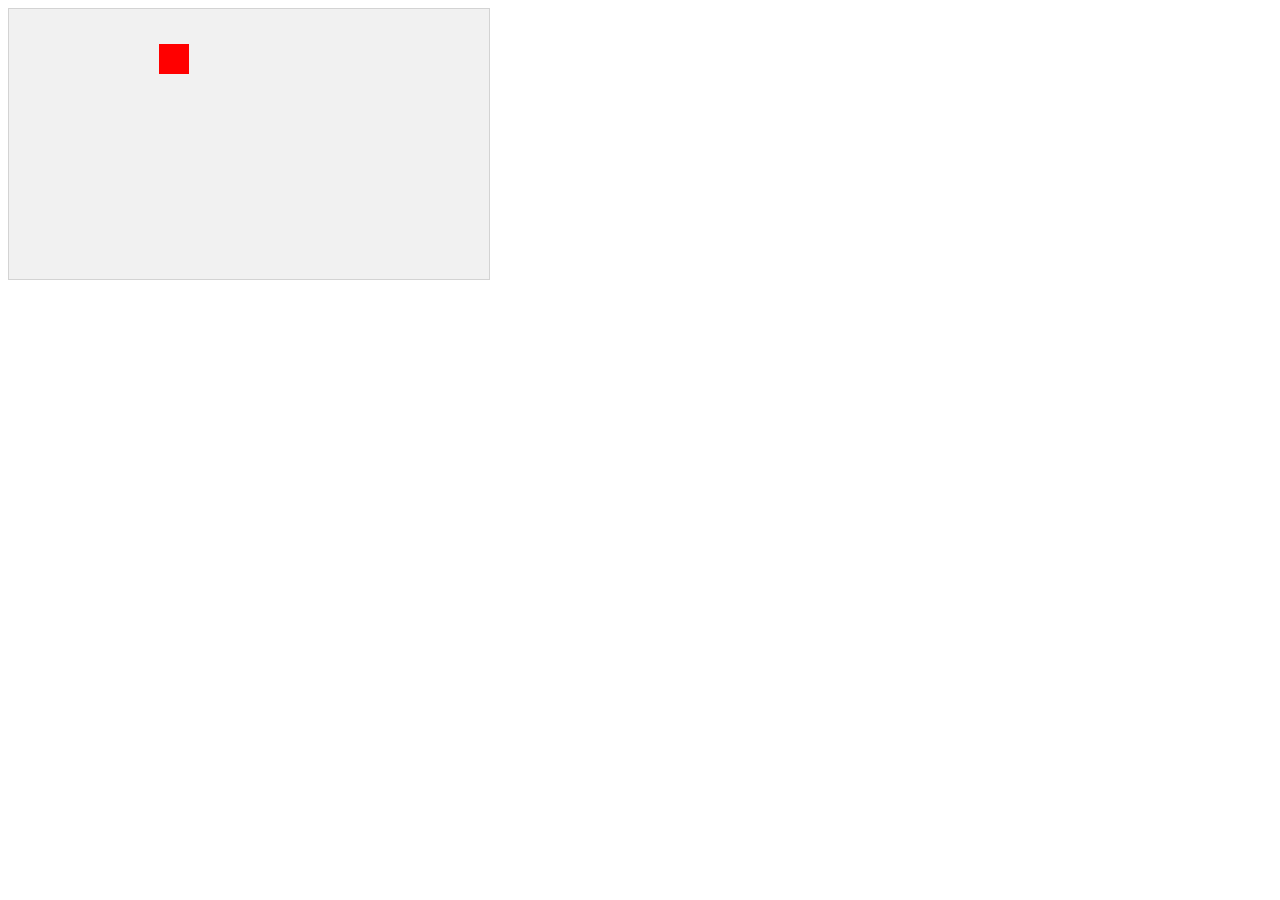
==== index.html @ 67acdaa3 "Added flying horizontal block" ====
<!DOCTYPE html>
<html>
    <head>
        <title>BC GAME JAM</title>
        <meta name="viewport" content="width=device-width, initial-scale=1.0"/>
        <style>
        canvas {
            border:1px solid #d3d3d3;
            background-color: #f1f1f1;
        }
        </style>
    </head>
    <body onload="startGame()">
        <script>
        var food;
        var player;
        
        function startGame() {
            food = new component(30, 30, "red", 0, 50);
            myGameArea.start();
        }
        
        var myGameArea = {
            canvas : document.createElement("canvas"),
            start : function() {
                this.canvas.width = 480;
                this.canvas.height = 270;
                this.context = this.canvas.getContext("2d");
                document.body.insertBefore(this.canvas, document.body.childNodes[0]);
                this.frameNo = 0;
                this.interval = setInterval(updateGameArea, 20);
            },
            stop : function() {
                clearInterval(this.interval);
            },    
            clear : function() {
                this.context.clearRect(0, 0, this.canvas.width, this.canvas.height);
            }
        }
        
        function component(width, height, color, x, y, type) {
            this.type = type;
            this.width = width;
            this.height = height;
            this.speed = 5;
            this.angle = 0;
            this.x = x;
            this.y = y;    
            this.update = function() {
                ctx = myGameArea.context;
                ctx.save();
                ctx.translate(this.x, this.y);
                ctx.rotate(this.angle);
                ctx.fillStyle = color;
                ctx.fillRect(this.width / -2, this.height / -2, this.width, this.height);        
                ctx.restore();    
            }
            this.newPos = function() {
                this.y += this.speed * Math.sin(this.angle);
                this.x += this.speed * Math.cos(this.angle);
            }
        }
        
        function updateGameArea() {
            myGameArea.clear();
            if (food.x >= 480) {
                food.x = 0;
            }
            food.newPos();
            food.update();
        }
        
        </script>
    </body>
</html>
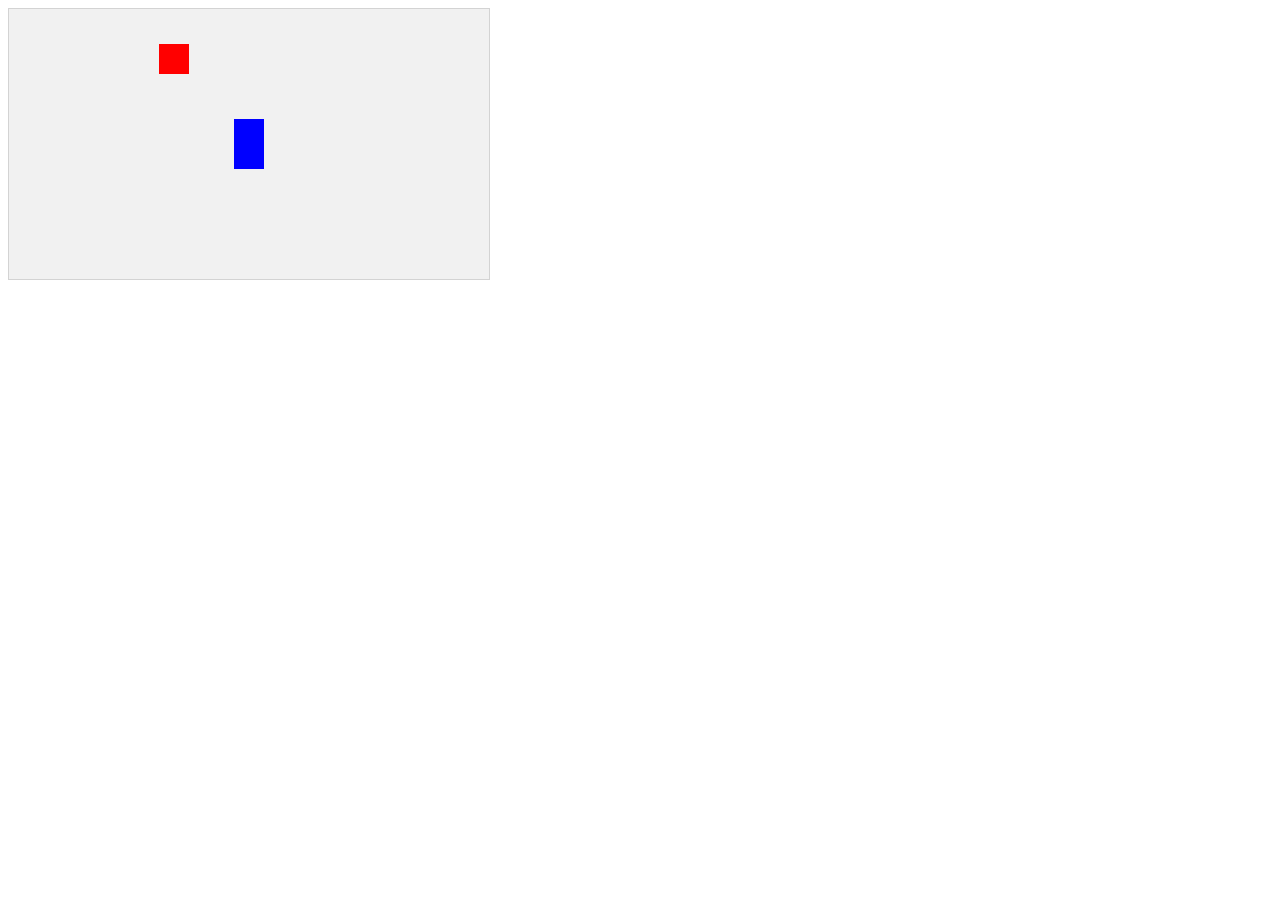
==== commit 7c075459: "Chin up dynamics" ====
--- a/index.html
+++ b/index.html
@@ -14,9 +14,15 @@
         <script>
         var food;
         var player;
+        var isChinUp;
+        var chinInterval;
+        const BUTTON_INTERVAL = 18;
         
         function startGame() {
             food = new component(30, 30, "red", 0, 50);
+            player = new component(30, 50, "blue", 240, 135);
+            isChinUp = false;
+            chinInterval = 0;
             myGameArea.start();
         }
         
@@ -29,6 +35,14 @@
                 document.body.insertBefore(this.canvas, document.body.childNodes[0]);
                 this.frameNo = 0;
                 this.interval = setInterval(updateGameArea, 20);
+                window.addEventListener('keydown', function (e) {
+                    e.preventDefault();
+                    myGameArea.keys = (myGameArea.keys || []);
+                    myGameArea.keys[e.keyCode] = (e.type == "keydown");
+                })
+                window.addEventListener('keyup', function (e) {
+                    myGameArea.keys[e.keyCode] = (e.type == "keydown");
+                })
             },
             stop : function() {
                 clearInterval(this.interval);
@@ -63,11 +77,26 @@
         
         function updateGameArea() {
             myGameArea.clear();
+            player.angle = 0;
+            player.speed = 0;
             if (food.x >= 480) {
                 food.x = 0;
             }
+            if(chinInterval > BUTTON_INTERVAL && (myGameArea.keys && myGameArea.keys[38])) {
+                if (isChinUp) {
+                    player.y += 50;
+                    isChinUp = false;
+                } else {
+                    player.y -= 50;
+                    isChinUp = true;
+                }
+                chinInterval = 0;
+            }
+            // player.newPos();
+            player.update();
             food.newPos();
             food.update();
+            chinInterval++;
         }
         
         </script>
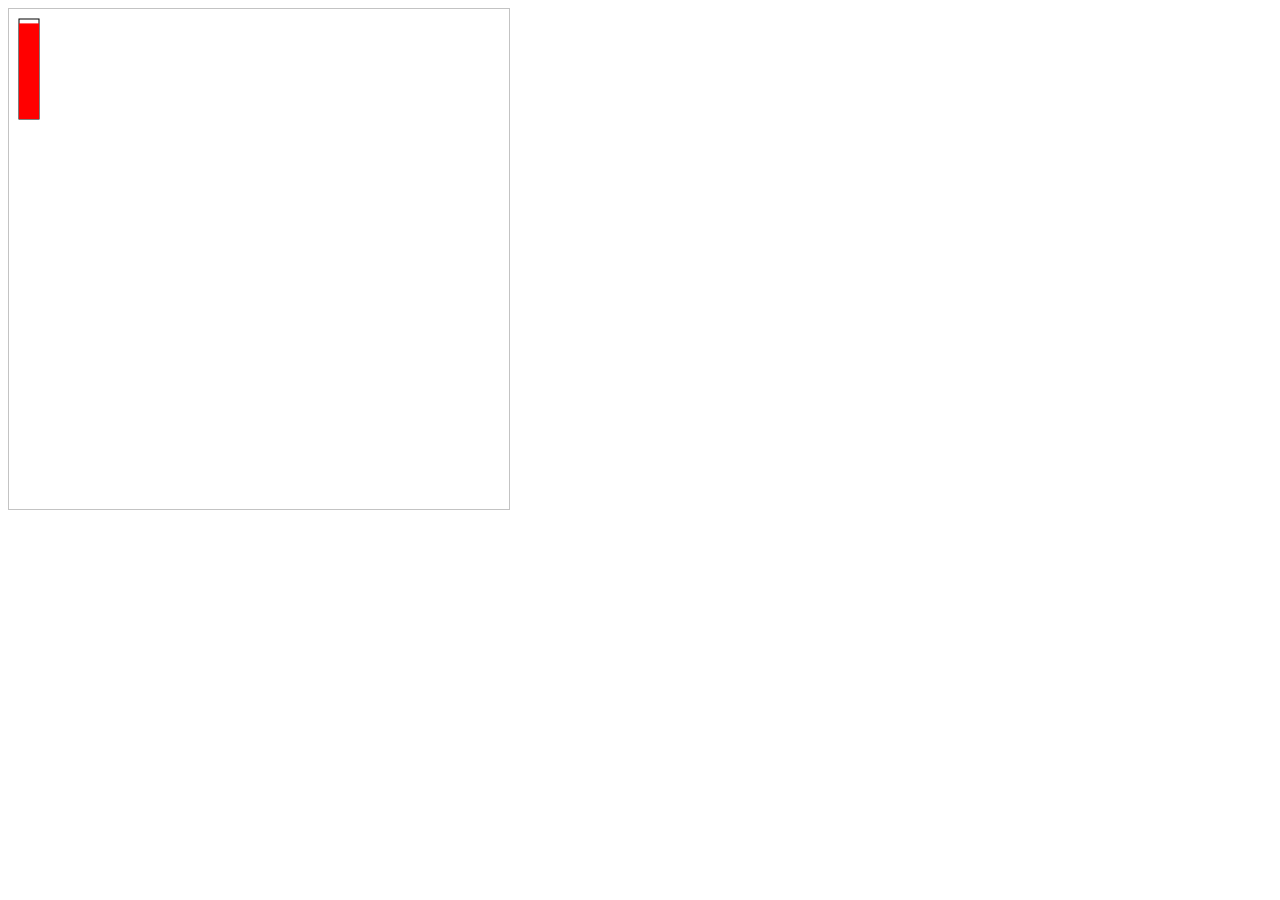
==== commit 10710bc2: "Add files via upload" ====
--- a/index.html
+++ b/index.html
@@ -1,104 +1,60 @@
 <!DOCTYPE html>
 <html>
-    <head>
-        <title>BC GAME JAM</title>
-        <meta name="viewport" content="width=device-width, initial-scale=1.0"/>
-        <style>
-        canvas {
-            border:1px solid #d3d3d3;
-            background-color: #f1f1f1;
-        }
-        </style>
-    </head>
-    <body onload="startGame()">
-        <script>
-        var food;
-        var player;
-        var isChinUp;
-        var chinInterval;
-        const BUTTON_INTERVAL = 18;
-        
-        function startGame() {
-            food = new component(30, 30, "red", 0, 50);
-            player = new component(30, 50, "blue", 240, 135);
-            isChinUp = false;
-            chinInterval = 0;
-            myGameArea.start();
-        }
-        
-        var myGameArea = {
-            canvas : document.createElement("canvas"),
-            start : function() {
-                this.canvas.width = 480;
-                this.canvas.height = 270;
-                this.context = this.canvas.getContext("2d");
-                document.body.insertBefore(this.canvas, document.body.childNodes[0]);
-                this.frameNo = 0;
-                this.interval = setInterval(updateGameArea, 20);
-                window.addEventListener('keydown', function (e) {
-                    e.preventDefault();
-                    myGameArea.keys = (myGameArea.keys || []);
-                    myGameArea.keys[e.keyCode] = (e.type == "keydown");
-                })
-                window.addEventListener('keyup', function (e) {
-                    myGameArea.keys[e.keyCode] = (e.type == "keydown");
-                })
-            },
-            stop : function() {
-                clearInterval(this.interval);
-            },    
-            clear : function() {
-                this.context.clearRect(0, 0, this.canvas.width, this.canvas.height);
-            }
-        }
-        
-        function component(width, height, color, x, y, type) {
-            this.type = type;
-            this.width = width;
-            this.height = height;
-            this.speed = 5;
-            this.angle = 0;
-            this.x = x;
-            this.y = y;    
-            this.update = function() {
-                ctx = myGameArea.context;
-                ctx.save();
-                ctx.translate(this.x, this.y);
-                ctx.rotate(this.angle);
-                ctx.fillStyle = color;
-                ctx.fillRect(this.width / -2, this.height / -2, this.width, this.height);        
-                ctx.restore();    
-            }
-            this.newPos = function() {
-                this.y += this.speed * Math.sin(this.angle);
-                this.x += this.speed * Math.cos(this.angle);
-            }
-        }
-        
-        function updateGameArea() {
-            myGameArea.clear();
-            player.angle = 0;
-            player.speed = 0;
-            if (food.x >= 480) {
-                food.x = 0;
-            }
-            if(chinInterval > BUTTON_INTERVAL && (myGameArea.keys && myGameArea.keys[38])) {
-                if (isChinUp) {
-                    player.y += 50;
-                    isChinUp = false;
-                } else {
-                    player.y -= 50;
-                    isChinUp = true;
-                }
-                chinInterval = 0;
-            }
-            // player.newPos();
-            player.update();
-            food.newPos();
-            food.update();
-            chinInterval++;
-        }
-        
-        </script>
-    </body>
-</html>+<body>
+
+  <canvas id="myCanvas" width="500" height="500"
+  style="border:1px solid #c3c3c3;">
+  Your browser does not support the canvas element.
+</canvas>
+
+<script>
+var canvas = document.getElementById("myCanvas");
+draw = canvas.getContext('2d');
+
+// every 30 milliseconds we redraw EVERYTHING.
+setInterval(redraw, 30);
+
+var middle = canvas.width / 2;
+var barWidth = 20;
+
+var x = 10;
+var y = 110;
+
+var maxEnergy = -100;
+var currEnergy = -100;
+var constEnergyLoss = 0.2;
+var energyLoss = 5;
+
+var alive = true;
+var start;
+
+draw.fillStyle = "#FF0000";
+draw.fillRect(x, y, barWidth, currEnergy);
+
+document.getElementById('myCanvas').onclick = function() {
+  currEnergy += energyLoss;
+};
+
+//wipes the canvas context
+function clear(c) {
+  c.clearRect(0, 0, 500, 500);
+}
+
+function redraw() {
+  clear(draw);
+  if (alive) {
+    currEnergy += constEnergyLoss;
+  }
+
+  if (currEnergy > 0) {
+    currEnergy = 0;
+    alive = false;
+  }
+
+  draw.strokeRect(x, y, barWidth, maxEnergy)
+  draw.fillRect(x, y, barWidth, currEnergy);
+}
+</script>
+
+</body>
+</html>
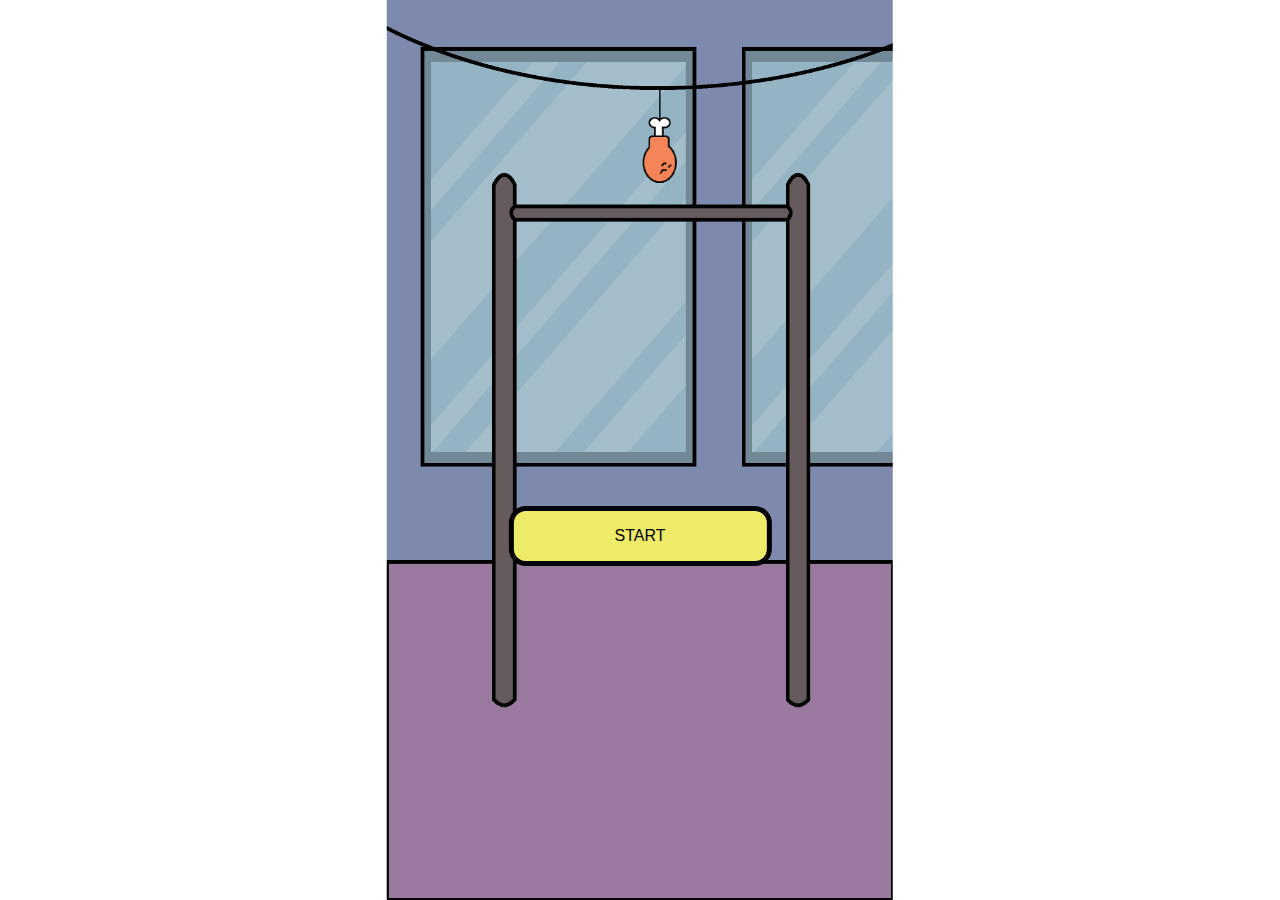
==== commit a2aa6520: "Renamed index2.html" ====
--- a/index.html
+++ b/index.html
@@ -1,60 +1,52 @@
 <!DOCTYPE html>
 <html>
+<head>
+    <title>BC GAME JAM</title>
+    <!-- <meta name="viewport" content="width=device-width, initial-scale=1.0"/> -->
+    <meta name="viewport" content="width=device-width, initial-scale=1, maximum-scale=1, user-scalable=0"/> <!--320-->
+    <link rel="stylesheet" href="assets/styles.css" text="text/css"/>
+</head>
 <body>
+    <div class="overlay">
+        <div class="menu">
+            <img class="background" src="assets/Background/gif/StartScreenBg.gif">
 
-  <canvas id="myCanvas" width="500" height="500"
-  style="border:1px solid #c3c3c3;">
-  Your browser does not support the canvas element.
-</canvas>
+        <div class="button-container">
+            <div class="buttons start">
+                <p>START</p>
+            </div>
+        </div>
 
-<script>
-var canvas = document.getElementById("myCanvas");
-draw = canvas.getContext('2d');
+        </div>
+        <div class="end">
+            <img class="background" src="assets/Background/ingame_bg.png">
 
-// every 30 milliseconds we redraw EVERYTHING.
-setInterval(redraw, 30);
+            <img class="background" src="assets/Background/gif/trainer_ending.gif">
 
-var middle = canvas.width / 2;
-var barWidth = 20;
+            <p class="high-score"></p>
+            <p class="high-score score"></p>
 
-var x = 10;
-var y = 110;
 
-var maxEnergy = -100;
-var currEnergy = -100;
-var constEnergyLoss = 0.2;
-var energyLoss = 5;
+        <div class="button-container">
+            <div class="buttons play-again">
+                <p>PLAY AGAIN</p>
+            </div>
+            <!-- <div class="buttons home">
+                <p>HOME</p>
+            </div> -->
+        </div>
 
-var alive = true;
-var start;
+        </div>
+    </div>
 
-draw.fillStyle = "#FF0000";
-draw.fillRect(x, y, barWidth, currEnergy);
+    <script src="assets/js/jquery-3.3.1.min.js"></script>
+    <script src="assets/js/objects.js"></script>
+    <script src="assets/js/variables.js"></script>
+    <script src="assets/js/component.js"></script>
+    <script src="assets/js/menu_animation.js"></script>
+    <script src="assets/js/update.js"></script>
+    <script src="assets/js/main.js"></script>
+    <script src="assets/js/mobile_touch.js"></script>
+</body>
 
-document.getElementById('myCanvas').onclick = function() {
-  currEnergy += energyLoss;
-};
-
-//wipes the canvas context
-function clear(c) {
-  c.clearRect(0, 0, 500, 500);
-}
-
-function redraw() {
-  clear(draw);
-  if (alive) {
-    currEnergy += constEnergyLoss;
-  }
-
-  if (currEnergy > 0) {
-    currEnergy = 0;
-    alive = false;
-  }
-
-  draw.strokeRect(x, y, barWidth, maxEnergy)
-  draw.fillRect(x, y, barWidth, currEnergy);
-}
-</script>
-
-</body>
 </html>
--- a/assets/styles.css
+++ b/assets/styles.css
@@ -0,0 +1,71 @@
+@font-face { font-family: 'Krungthep'; src: url('fonts/Krungthep.ttf'); }
+body {
+    font-family: 'Krungthep', sans-serif;
+}
+canvas {
+    position: absolute;
+    top:0;
+    left: 50%;
+    transform: translateX(-50%);
+    z-index: 0;
+}
+img {
+
+    display: none;
+}
+.overlay, .background {
+    display: block;
+    position: absolute;
+    bottom: 0;
+    left: 50%;
+    transform: translateX(-50%);
+    z-index: 1;
+    width: 100%;
+}
+.button-container {
+    position: relative;
+    margin-top: 100%;
+}
+.buttons {
+    position: relative;
+    z-index: 2;
+    text-align: center;
+    border-radius: 17px;
+    border: 5px solid black;
+    width: 50%;
+    margin: 0 auto;
+    margin-bottom: 2%;
+}
+.high-score {
+    position: absolute;
+    z-index: 1;
+    top: 10%;
+    left: 50%;
+    /* width: 100%; */
+    transform: translateX(-50%);
+    font-size: 1.5rem;
+}
+.score {
+    position: absolute;
+    z-index: 1;
+    top: 12%;
+    left: 50%;
+    /* width: 100%; */
+    transform: translateX(-50%);
+    font-size: 3rem;
+}
+.start, .home {
+    background-color: #eeeb69;
+}
+.start:active, .home:active {
+    background-color: #f5c040;
+}
+.play-again {
+    background-color: #f5c040;
+}
+.play-again:active {
+    background-color: #eeeb69;
+}
+.trainer {
+    width: 70%;
+}
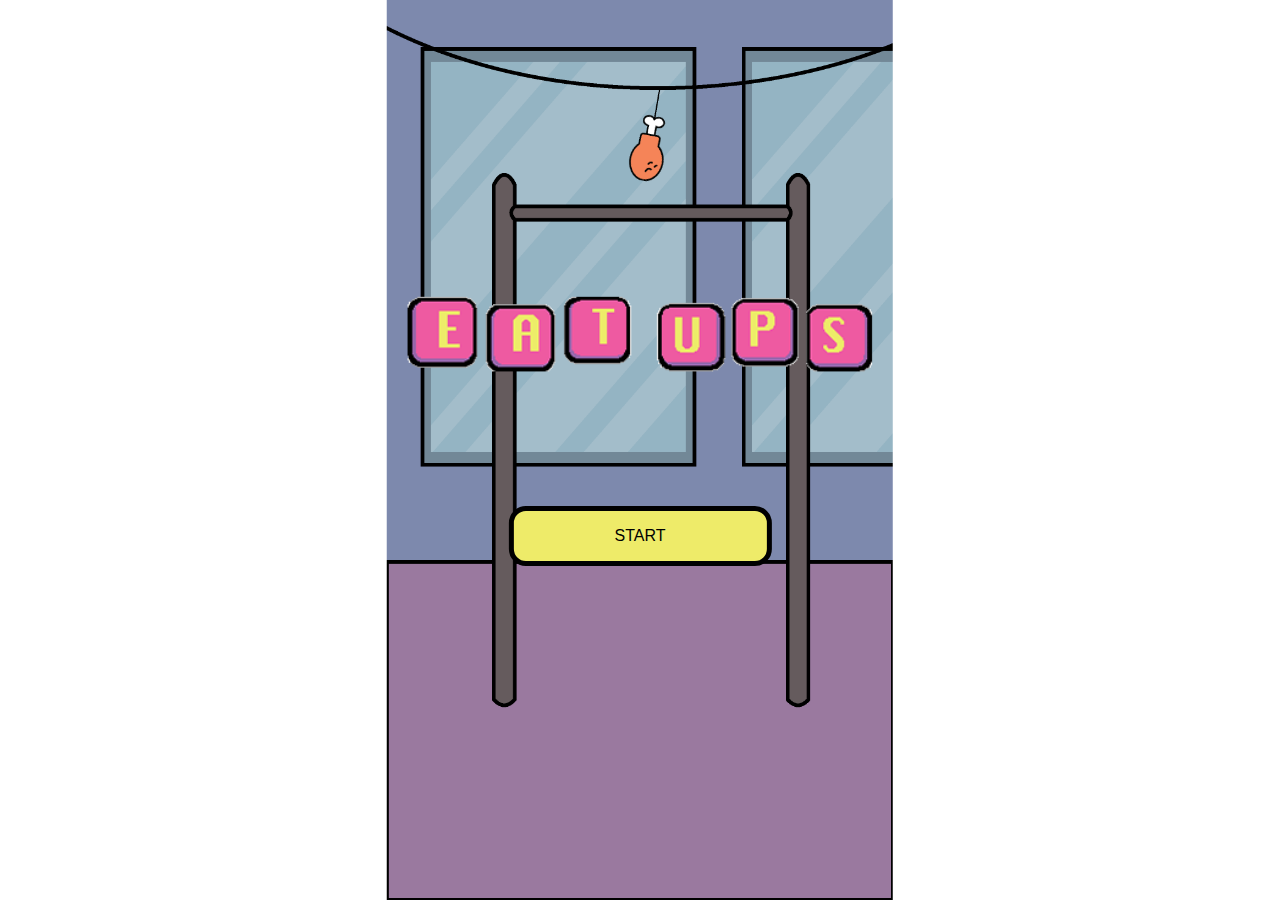
==== commit 897db372: "Title gif added" ====
--- a/index.html
+++ b/index.html
@@ -10,6 +10,7 @@
     <div class="overlay">
         <div class="menu">
             <img class="background" src="assets/Background/gif/StartScreenBg.gif">
+            <img class="background title" src="assets/Background/gif/title.gif">
 
         <div class="button-container">
             <div class="buttons start">
--- a/assets/styles.css
+++ b/assets/styles.css
@@ -54,6 +54,15 @@
     transform: translateX(-50%);
     font-size: 3rem;
 }
+.title {
+    position: absolute;
+    z-index: 1;
+    top: 27%;
+    left: 50%;
+    /* width: 100%; */
+    transform: translateX(-50%);
+    font-size: 3rem;
+}
 .start, .home {
     background-color: #eeeb69;
 }
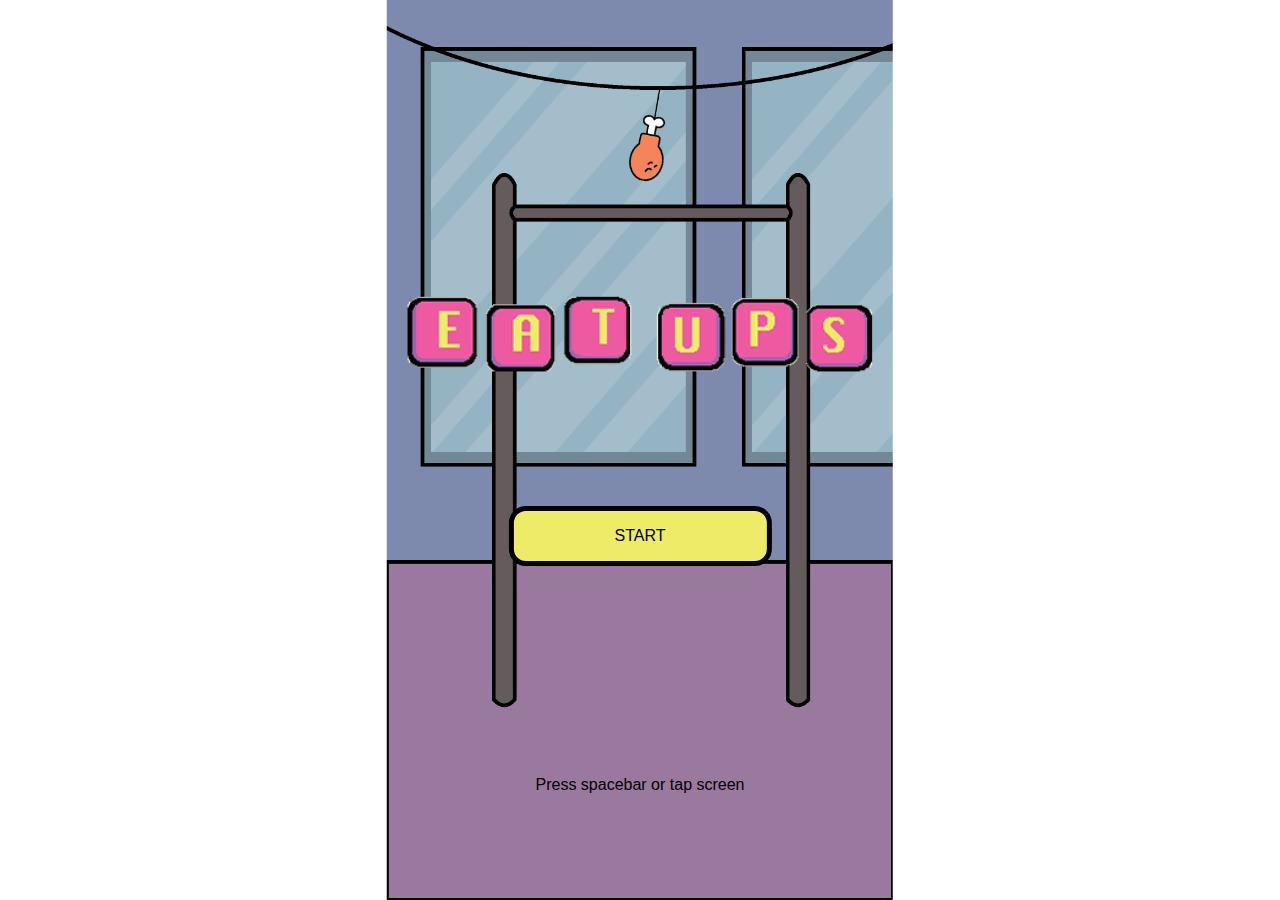
==== commit c0dc378c: "Instructions" ====
--- a/index.html
+++ b/index.html
@@ -12,6 +12,7 @@
             <img class="background" src="assets/Background/gif/StartScreenBg.gif">
             <img class="background title" src="assets/Background/gif/title.gif">
 
+            <p class="spacebar">Press spacebar or tap screen</p>
         <div class="button-container">
             <div class="buttons start">
                 <p>START</p>
--- a/assets/styles.css
+++ b/assets/styles.css
@@ -54,6 +54,16 @@
     transform: translateX(-50%);
     font-size: 3rem;
 }
+.spacebar {
+    text-align: center;
+    position: absolute;
+    z-index: 1;
+    bottom: 10%;
+    left: 50%;
+    width: 100%;
+    transform: translateX(-50%);
+    /* font-size: 1.5rem; */
+}
 .title {
     position: absolute;
     z-index: 1;
